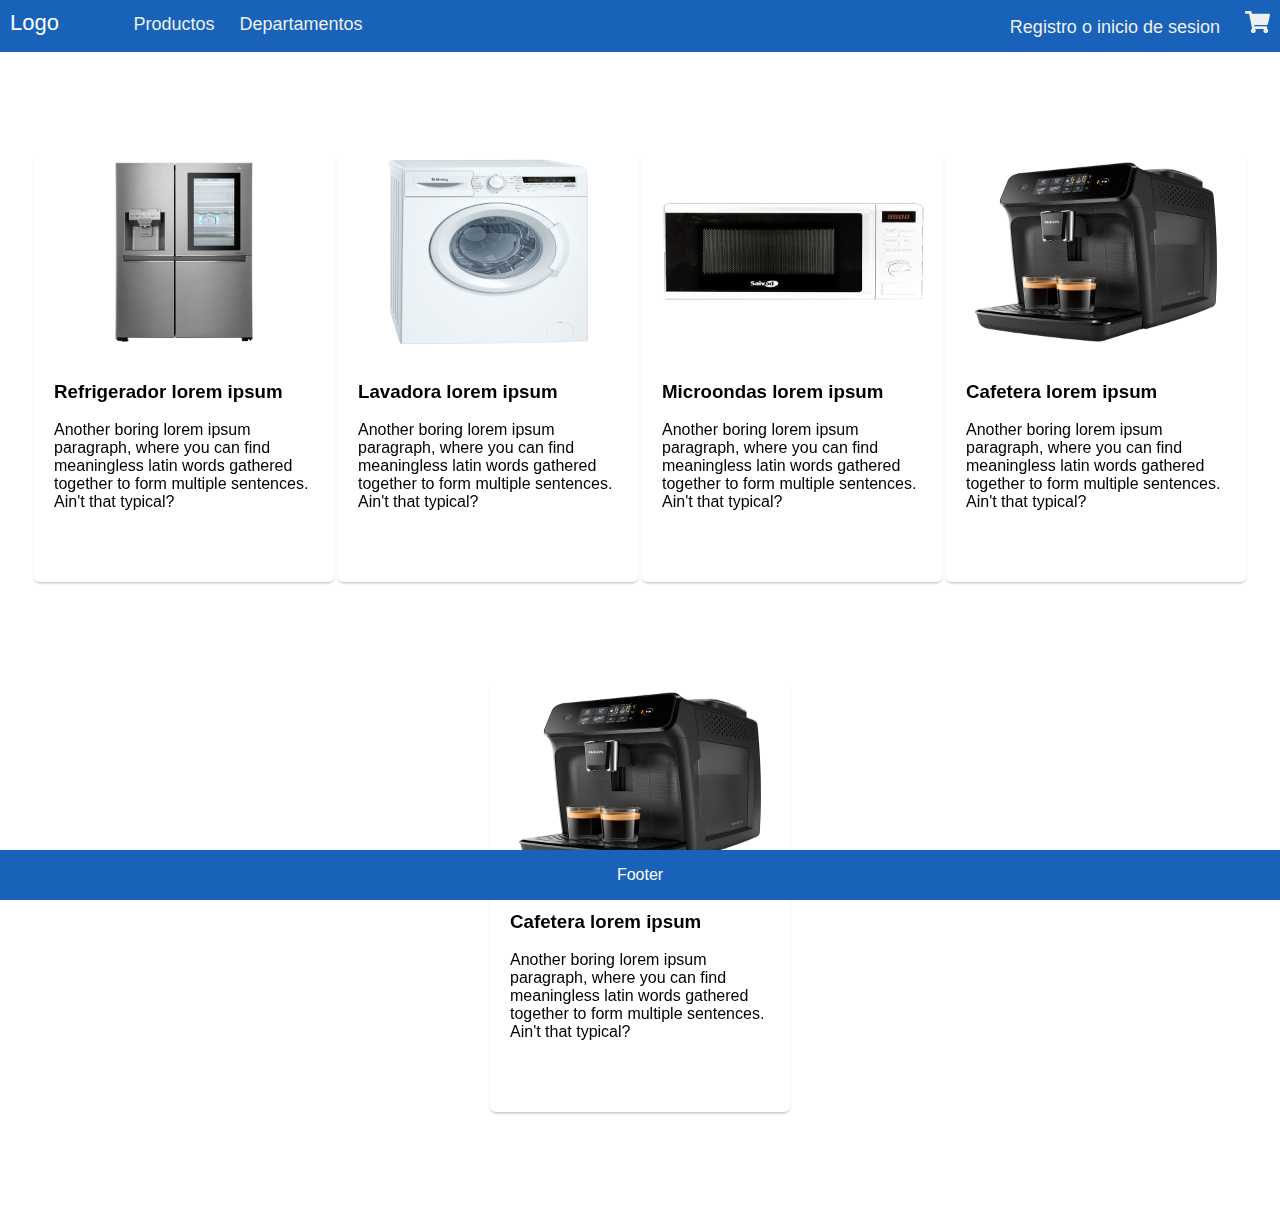
==== src/views/index.html @ 9b50d716 "product.html and shopping_cart.html added" ====
<!DOCTYPE html>
<html lang="en">
<head>
    <meta charset="UTF-8">
    <meta name="viewport" content="width=device-width, initial-scale=1.0">
    <meta http-equiv="X-UA-Compatible" content="ie=edge">
    <title>Pagina principal</title>
    <!-- Custom styles  -->
    <link rel="stylesheet" href="../assets/css/main.css">
</head>
<body>
   <!-- Navbar start -->
    <div class="nav" id="nav">
        <input type="checkbox" id="nav-check">
        <div class="nav-header" style="padding-right: 50px;">
            <a href="#"><div class="nav-title">Logo</div></a>
        </div>
        <div class="nav-btn">
            <label for="nav-check">
                <span></span>
                <span></span>
                <span></span>
            </label>
        </div>
        <div class="nav-links" id='nav-links'>
            <a href="#">Productos</a>
            <a href="#">Departamentos</a>
            <div>
                <a href="#">Registro o inicio de sesion</a>
                <a href="#" style="padding-top:11px;"><svg style="width: 25px;" aria-hidden="true" focusable="false" data-prefix="fas" data-icon="shopping-cart" role="img" xmlns="http://www.w3.org/2000/svg" viewBox="0 0 576 512" class="svg-inline--fa fa-shopping-cart fa-w-18 fa-3x"><path fill="currentColor" d="M528.12 301.319l47.273-208C578.806 78.301 567.391 64 551.99 64H159.208l-9.166-44.81C147.758 8.021 137.93 0 126.529 0H24C10.745 0 0 10.745 0 24v16c0 13.255 10.745 24 24 24h69.883l70.248 343.435C147.325 417.1 136 435.222 136 456c0 30.928 25.072 56 56 56s56-25.072 56-56c0-15.674-6.447-29.835-16.824-40h209.647C430.447 426.165 424 440.326 424 456c0 30.928 25.072 56 56 56s56-25.072 56-56c0-22.172-12.888-41.332-31.579-50.405l5.517-24.276c3.413-15.018-8.002-29.319-23.403-29.319H218.117l-6.545-32h293.145c11.206 0 20.92-7.754 23.403-18.681z" class=""></path></svg></a>
            </div>
        </div>
        <div style="clear: both;"></div>
    </div>
   <!--    Navbar end    -->
<div class="center-positioning">
    <a href="#">
        <div class="wrap">
          <div class="card center-positioning" style="--h: 430px; --w: 300px">
            <div class="card-image">
              <img src="../assets/img/refri-1.jpg" alt="card picture" />
            </div>
            <div class="card-body">
              <h3>Refrigerador lorem ipsum</h3>
              <p>Another boring lorem ipsum paragraph, where you can find meaningless latin words gathered together to form multiple sentences. Ain't that typical?</p>
            </div>
          </div>
        </div>
    </a>
    <a href="#">
            <div class="wrap">
              <div class="card center-positioning" style="--h: 430px; --w: 300px">
                <div class="card-image">
                  <img src="../assets/img/lav-1.jpg" alt="card picture" />
                </div>
                <div class="card-body">
                  <h3>Lavadora lorem ipsum</h3>
                  <p>Another boring lorem ipsum paragraph, where you can find meaningless latin words gathered together to form multiple sentences. Ain't that typical?</p>
                </div>
              </div>
            </div>
        </a>
        <a href="#">
                <div class="wrap">
                  <div class="card center-positioning" style="--h: 430px; --w: 300px">
                    <div class="card-image">
                      <img src="../assets/img/micro-1.jpg" alt="card picture" />
                    </div>
                    <div class="card-body">
                      <h3>Microondas lorem ipsum</h3>
                      <p>Another boring lorem ipsum paragraph, where you can find meaningless latin words gathered together to form multiple sentences. Ain't that typical?</p>
                    </div>
                  </div>
                </div>
            </a>
            <a href="#">
                    <div class="wrap">
                      <div class="card center-positioning" style="--h: 430px; --w: 300px">
                        <div class="card-image">
                          <img src="../assets/img/cafe-1.jpg" alt="card picture" />
                        </div>
                        <div class="card-body">
                          <h3>Cafetera lorem ipsum</h3>
                          <p>Another boring lorem ipsum paragraph, where you can find meaningless latin words gathered together to form multiple sentences. Ain't that typical?</p>
                        </div>
                      </div>
                    </div>
                </a>
                <a href="#">
                        <div class="wrap">
                          <div class="card center-positioning" style="--h: 430px; --w: 300px">
                            <div class="card-image">
                              <img src="../assets/img/cafe-1.jpg" alt="card picture" />
                            </div>
                            <div class="card-body">
                              <h3>Cafetera lorem ipsum</h3>
                              <p>Another boring lorem ipsum paragraph, where you can find meaningless latin words gathered together to form multiple sentences. Ain't that typical?</p>
                            </div>
                          </div>
                        </div>
                    </a>
      </div>
      
</body>
<!-- Footer start -->
<div class="footer">Footer</div>
<!-- Footer end-->

<script>
    function check(){
        
    }
class DynamicCard{
  constructor({card, degrees}) {
    this.card = card;
    this.degRange = degrees?degrees:20;
    let props = {
      w: card.style.getPropertyValue('--w'),
      h: card.style.getPropertyValue('--h')
    }
    this.w = props.w ? props.w.replace(/[^0-9\.]+/g, '') : 350;
    this.h = props.h ? props.h.replace(/[^0-9\.]+/g, '') : 450;
    
    this.mouseMoveHandler = this.mouseMoveHandler.bind(this);
    this.mouseOutHandler = this.mouseOutHandler.bind(this);
    
    this.init();
  }
  
  mouseMoveHandler(evt){
    const rect = evt.currentTarget.getBoundingClientRect();
    const offsetX = evt.clientX - rect.left;
    const offsetY = evt.clientY - rect.top;
      
    let X = - Math.floor((offsetX - (this.w/2)) * (this.degRange/(this.w/2)));
    let Y = Math.floor((offsetY - (this.h/2)) * (this.degRange/(this.h/2)));
    
    this.card.classList.add('card-active');
    this.card.style.setProperty('--rX', X);
    this.card.style.setProperty('--rY', Y);
  }
  
  mouseOutHandler(evt){
    this.card.style.setProperty('--rX', 0);
    this.card.style.setProperty('--rY', 0);
    this.card.classList.remove('card-active');
  }
  
  init() {
    this.card.addEventListener('mousemove', this.mouseMoveHandler);
    this.card.addEventListener('mouseenter', this.mouseMoveHandler);
    this.card.addEventListener('mouseleave', this.mouseOutHandler);
  }
}

document.querySelectorAll('.wrap > .card').forEach(card => {
  let dynamicCard = new DynamicCard({card});
});

</script>
</html>
---- src/assets/css/main.css ----
* {
    box-sizing: border-box;
  }
  
  body {
    margin: 0px;
    font-family: 'Source Sans Pro', sans-serif;
  }
/*Navigation Bar*/
  .nav {
    min-height: 52px;
    width: 100%;
    background-color: #1962b9;
    position: relative;
    font-family: 'Source Sans Pro', sans-serif;
  }
  
  .nav > .nav-header {
    display: inline;
  }
  
  .nav > .nav-header > a > .nav-title {
    display: inline-block;
    font-size: 22px;
    color: #fff;
    padding: 10px 10px 10px 10px;
    font-family: 'Tomorrow', sans-serif;

  }
  
  .nav > .nav-btn {
    display: none;
  }
  
  .nav > .nav-links {
    display: inline;
    font-size: 18px;
    font-family: 'Source Sans Pro', sans-serif;
  }
  
  .nav > .nav-links > a {
    display: inline-block;
    padding: 13px 10px 13px 10px;
    text-decoration: none;
    color: #efefef;
  }
  .nav > .nav-links > div {
    float: right;
}
  .nav > .nav-links > div > a {
    display: inline-block;
    padding: 13px 10px 13px 10px;
    text-decoration: none;
    color: #efefef;
  }
  .nav > .nav-links > a:hover {
    background-color: rgba(0, 0, 0, 0.3);
  }
  .nav > .nav-links > div > a:hover{
    background-color: rgba(0, 0, 0, 0.3);
}
  .nav > #nav-check {
    display: none;
  }
  
  @media (max-width:600px) {
    .nav > .nav-btn {
      display: inline-block;
      position: absolute;
      right: 0px;
      top: 0px;
    }
    .nav > .nav-btn > label {
      display: inline-block;
      width: 50px;
      height: 50px;
      padding: 13px;
    }
    .nav > .nav-btn > label:hover,.nav  #nav-check:checked ~ .nav-btn > label {
      background-color: rgba(0, 0, 0, 0.3);
    }
    .nav > .nav-btn > label > span {
      display: block;
      width: 25px;
      height: 10px;
      border-top: 2px solid #eee;
    }
    .nav > .nav-links {
      position: relative;
      display: block;
      width: 100%;
      background-color: dodgerblue;
      height: 0px;
      transition: all 0.3s ease-in;
      overflow-y: hidden;
      top: 50px;
      left: 0px;
    }
    .nav > .nav-links > a {
      display: block;
      width: 100%;
    }
    .nav > .nav-links > div {
        float: left;
    }
    .nav > .nav-links > div > a {
        display: block;
        width: 100%;
      }
    .nav > #nav-check:not(:checked) ~ .nav-links {
      height: 0px;
    }
    .nav > #nav-check:checked ~ .nav-links {
      height: calc(100vh - 50px);
    }
  }
  .nav:after {
    content: "";
    display: table;
    clear: both;
    }
  /**/
  .footer {
    position: fixed;
    right: 0;
    bottom: 0;
    left: 0;
    padding: 1rem;
    background-color: #1962b9;
    color: white;
    text-align: center;
  }
/*Product Card*/
  .center-positioning{
    width: 95%;
    margin: 50px auto;
    display: flex;
    flex-direction: row;
    flex-wrap: wrap;
    justify-content: space-between;
  }
  .center-positioning > a{
    margin: auto;
    text-decoration: none;
    color: black;
  }
    .wrap {
    transform-style: preserve-3d;
    transform: perspective(100rem);
    }
        .card{
          height: var(--h, 450px);
          width: var(--w, 350px);
          border-radius: 6px;
          overflow:hidden;
          box-shadow: 0px 2px 20px 1px rgba(0,0,0,0.8);
          background-color: #fff;
          background-position: center center;
          box-shadow: 0px 2px 3px -1px rgba(0,0,0,0.3);
          transform:  rotateX(calc(var(--rY,0) * 1deg)) rotateY(calc(var(--rX,0) * 1deg));
          transition: all 0.5s cubic-bezier(.79,.74,.91,1.2) 0.1s;
  
          display: flex;
          flex-direction: column;
          flex-wrap: no-wrap;
          justify-content: flex-start;
          align-items: center;
  
        }
          .card > .card-image{
            max-height: 200px;
            width: 100%;
            overflow: hidden;
          }
            .card > .card-image img{
              height: 100%;
              width: 100%;
              object-fit: fill;
            }
          .card > .card-body{
            max-height: 40%;
            padding: 10px 20px;
          }
          .card > .card-actions{
            max-height: 20%;
          }
            .card > .card-actions ul{
              list-style: none;
              display: flex;
              flex-direction: row;
              flex-wrap: wrap;
              justify-content: center;
              align-items: center;
              width: 100%;
              margin: 0px;
              padding: 10px 5px;
            }
              .card > .card-actions ul li{
                padding: 5px 10px;
                margin: 3px 5px;
                border-radius: 4px;
                background-color: #555;
                color: #fff;
              }
              .card > .card-actions ul li:last-child{
                border-radius: 0px;
                background-color: transparent;
              }
                .card > .card-actions ul li a{
                  color: #fff;
                  text-decoration: none;
                }
                .card > .card-actions ul li:last-child a{
                  color: #555;
                  text-decoration: underline;
                }
        .card-active{
          transition:none;
          box-shadow: 0px 2px 8px -1px rgba(0,0,0,0.3);
        }
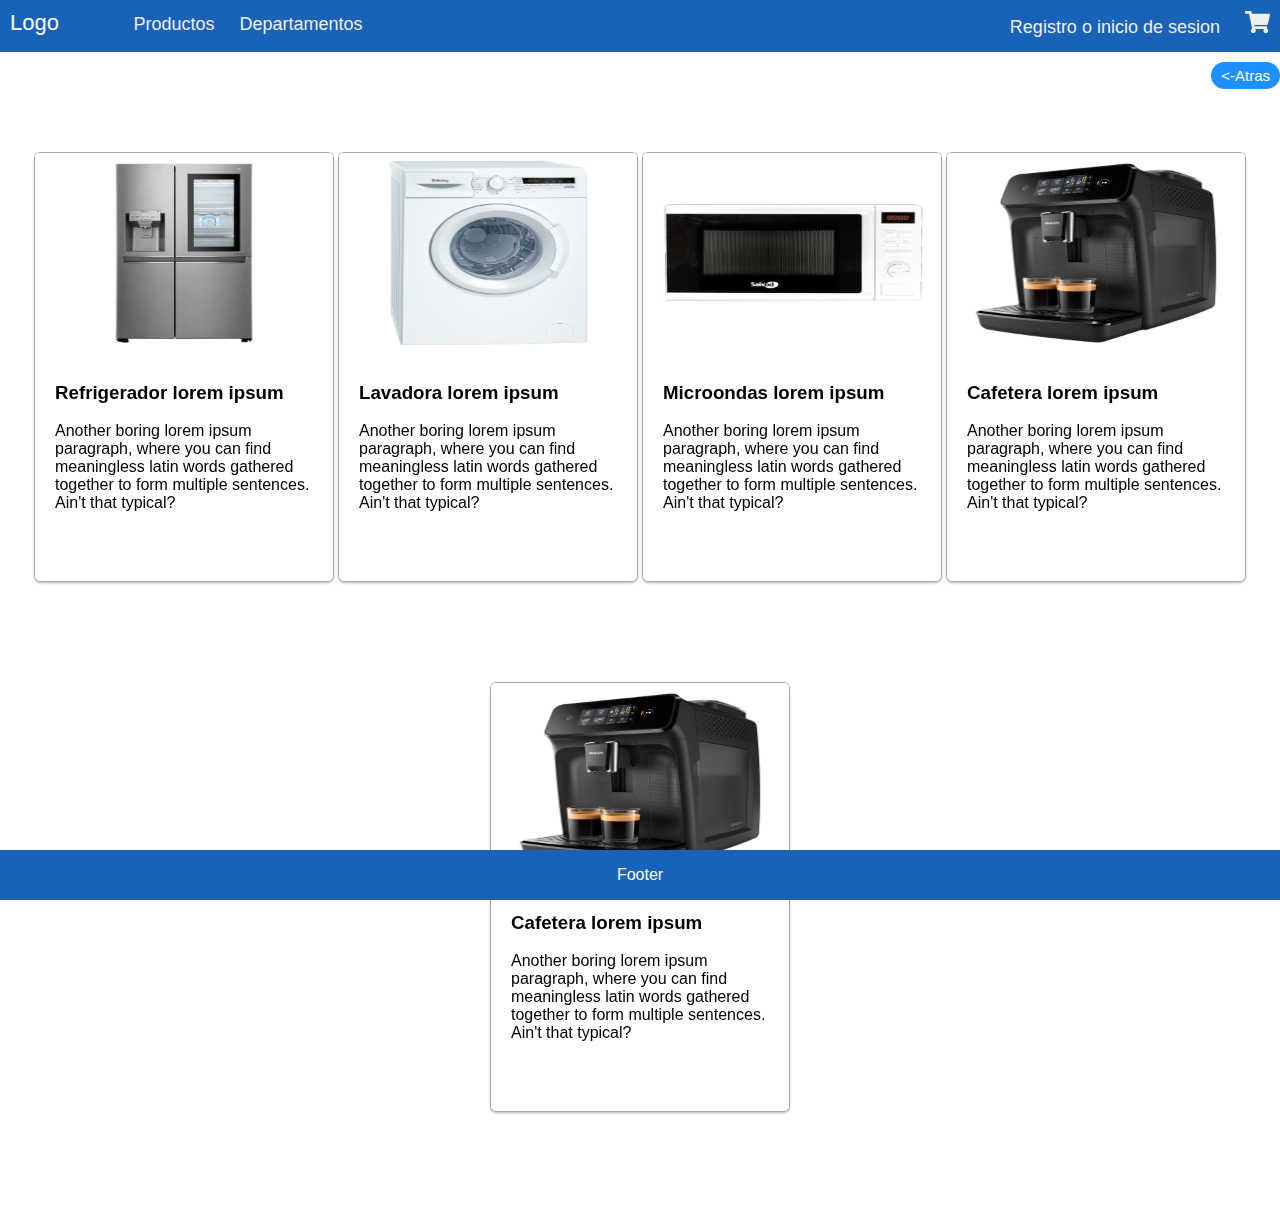
==== commit ec6aa0ec: "CSS Fixed" ====
--- a/src/views/index.html
+++ b/src/views/index.html
@@ -26,15 +26,16 @@
             <a href="#">Productos</a>
             <a href="#">Departamentos</a>
             <div>
-                <a href="#">Registro o inicio de sesion</a>
-                <a href="#" style="padding-top:11px;"><svg style="width: 25px;" aria-hidden="true" focusable="false" data-prefix="fas" data-icon="shopping-cart" role="img" xmlns="http://www.w3.org/2000/svg" viewBox="0 0 576 512" class="svg-inline--fa fa-shopping-cart fa-w-18 fa-3x"><path fill="currentColor" d="M528.12 301.319l47.273-208C578.806 78.301 567.391 64 551.99 64H159.208l-9.166-44.81C147.758 8.021 137.93 0 126.529 0H24C10.745 0 0 10.745 0 24v16c0 13.255 10.745 24 24 24h69.883l70.248 343.435C147.325 417.1 136 435.222 136 456c0 30.928 25.072 56 56 56s56-25.072 56-56c0-15.674-6.447-29.835-16.824-40h209.647C430.447 426.165 424 440.326 424 456c0 30.928 25.072 56 56 56s56-25.072 56-56c0-22.172-12.888-41.332-31.579-50.405l5.517-24.276c3.413-15.018-8.002-29.319-23.403-29.319H218.117l-6.545-32h293.145c11.206 0 20.92-7.754 23.403-18.681z" class=""></path></svg></a>
+                <a href="./login.html">Registro o inicio de sesion</a>
+                <a href="./shopping_cart.html" style="padding-top:11px;"><svg style="width: 25px;" aria-hidden="true" focusable="false" data-prefix="fas" data-icon="shopping-cart" role="img" xmlns="http://www.w3.org/2000/svg" viewBox="0 0 576 512" class="svg-inline--fa fa-shopping-cart fa-w-18 fa-3x"><path fill="currentColor" d="M528.12 301.319l47.273-208C578.806 78.301 567.391 64 551.99 64H159.208l-9.166-44.81C147.758 8.021 137.93 0 126.529 0H24C10.745 0 0 10.745 0 24v16c0 13.255 10.745 24 24 24h69.883l70.248 343.435C147.325 417.1 136 435.222 136 456c0 30.928 25.072 56 56 56s56-25.072 56-56c0-15.674-6.447-29.835-16.824-40h209.647C430.447 426.165 424 440.326 424 456c0 30.928 25.072 56 56 56s56-25.072 56-56c0-22.172-12.888-41.332-31.579-50.405l5.517-24.276c3.413-15.018-8.002-29.319-23.403-29.319H218.117l-6.545-32h293.145c11.206 0 20.92-7.754 23.403-18.681z" class=""></path></svg></a>
             </div>
         </div>
         <div style="clear: both;"></div>
     </div>
    <!--    Navbar end    -->
+   <input onclick="window.history.back();" class="back" type="button" value="<-Atras"> 
 <div class="center-positioning">
-    <a href="#">
+    <a href="./product.html">
         <div class="wrap">
           <div class="card center-positioning" style="--h: 430px; --w: 300px">
             <div class="card-image">
@@ -105,57 +106,4 @@
 <!-- Footer start -->
 <div class="footer">Footer</div>
 <!-- Footer end-->
-
-<script>
-    function check(){
-        
-    }
-class DynamicCard{
-  constructor({card, degrees}) {
-    this.card = card;
-    this.degRange = degrees?degrees:20;
-    let props = {
-      w: card.style.getPropertyValue('--w'),
-      h: card.style.getPropertyValue('--h')
-    }
-    this.w = props.w ? props.w.replace(/[^0-9\.]+/g, '') : 350;
-    this.h = props.h ? props.h.replace(/[^0-9\.]+/g, '') : 450;
-    
-    this.mouseMoveHandler = this.mouseMoveHandler.bind(this);
-    this.mouseOutHandler = this.mouseOutHandler.bind(this);
-    
-    this.init();
-  }
-  
-  mouseMoveHandler(evt){
-    const rect = evt.currentTarget.getBoundingClientRect();
-    const offsetX = evt.clientX - rect.left;
-    const offsetY = evt.clientY - rect.top;
-      
-    let X = - Math.floor((offsetX - (this.w/2)) * (this.degRange/(this.w/2)));
-    let Y = Math.floor((offsetY - (this.h/2)) * (this.degRange/(this.h/2)));
-    
-    this.card.classList.add('card-active');
-    this.card.style.setProperty('--rX', X);
-    this.card.style.setProperty('--rY', Y);
-  }
-  
-  mouseOutHandler(evt){
-    this.card.style.setProperty('--rX', 0);
-    this.card.style.setProperty('--rY', 0);
-    this.card.classList.remove('card-active');
-  }
-  
-  init() {
-    this.card.addEventListener('mousemove', this.mouseMoveHandler);
-    this.card.addEventListener('mouseenter', this.mouseMoveHandler);
-    this.card.addEventListener('mouseleave', this.mouseOutHandler);
-  }
-}
-
-document.querySelectorAll('.wrap > .card').forEach(card => {
-  let dynamicCard = new DynamicCard({card});
-});
-
-</script>
 </html>
--- a/src/assets/css/main.css
+++ b/src/assets/css/main.css
@@ -165,6 +165,7 @@
           flex-wrap: no-wrap;
           justify-content: flex-start;
           align-items: center;
+          border: 0.5px solid darkgray;
   
         }
           .card > .card-image{
@@ -218,3 +219,14 @@
           transition:none;
           box-shadow: 0px 2px 8px -1px rgba(0,0,0,0.3);
         }
+.back{
+  float: right;
+    margin-top: 10px;
+    background-color: dodgerblue;
+    color: white;
+    border: none;
+    border-radius: 15px;
+    width: auto;
+    font-size: 15px;
+    padding: 5px 10px;
+}